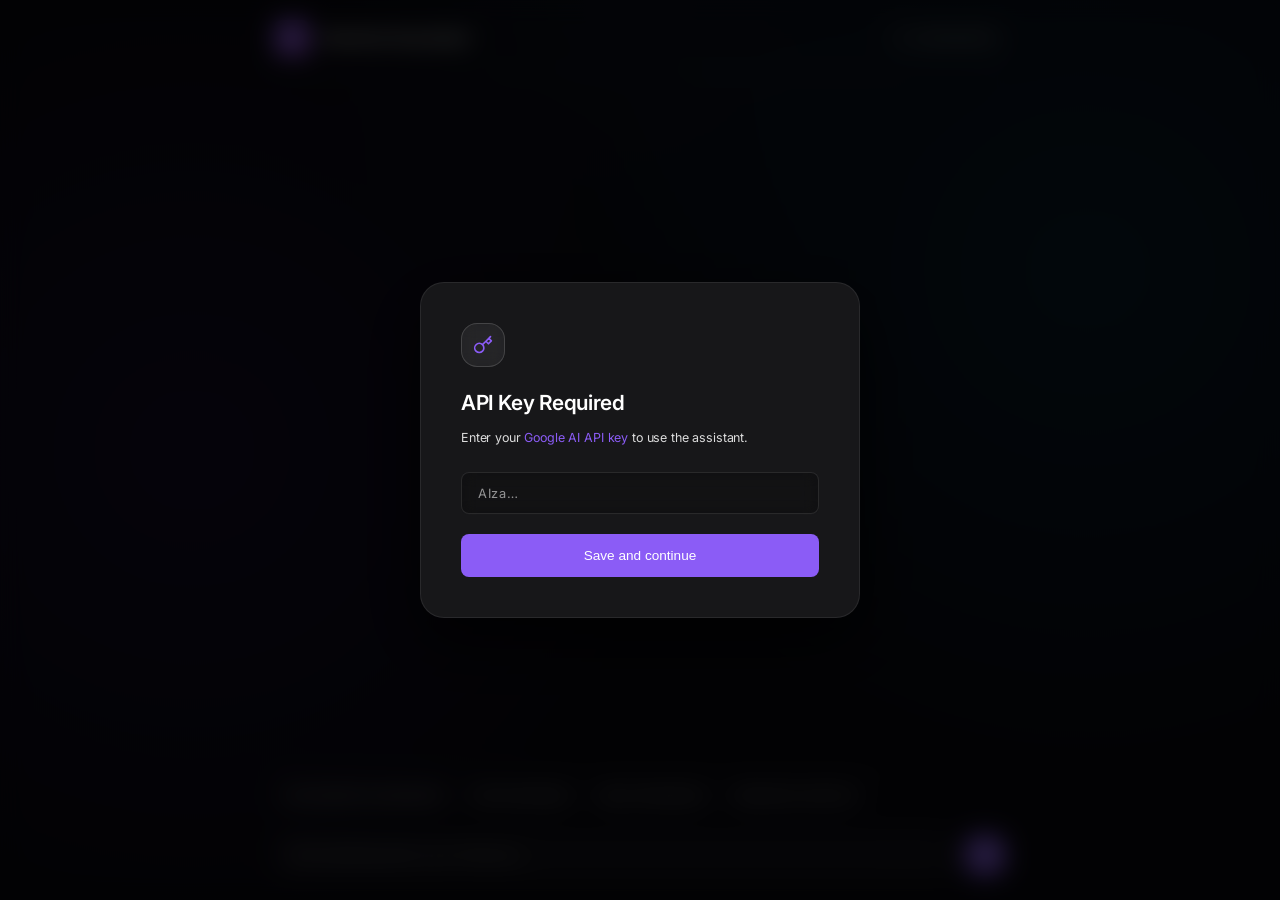
==== docs/chat.html @ 014b49c3 "Rename frontend to docs" ====
<!DOCTYPE html>
<html lang="en">
<head>
  <meta charset="UTF-8" />
  <meta name="viewport" content="width=device-width, initial-scale=1.0" />
  <title>Sentinel — AI Assistant</title>
  <link rel="stylesheet" href="style.css" />
</head>
<body class="chat-page-body">

  <div id="chatKeyModal" class="modal-overlay" style="display:none;" role="dialog" aria-modal="true">
    <div class="modal-box">
      <div class="modal-icon">
        <svg viewBox="0 0 24 24"><path d="M21 2l-2 2m-7.61 7.61a5.5 5.5 0 1 1-7.778 7.778 5.5 5.5 0 0 1 7.777-7.777zm0 0L15.5 7.5m0 0 3 3L22 7l-3-3m-3.5 3.5L19 4"/></svg>
      </div>
      <h2 class="modal-title">API Key Required</h2>
      <p class="modal-desc">Enter your <a href="https://aistudio.google.com/app/apikey" target="_blank">Google AI API key</a> to use the assistant.</p>
      <input type="password" id="chatKeyInput" class="modal-input" placeholder="AIza…" autocomplete="off" spellcheck="false" aria-label="Google AI API Key" />
      <button class="modal-btn" id="chatKeySave">Save and continue</button>
      <p id="chatKeyError" class="modal-error"></p>
    </div>
  </div>


  <div class="chat-page-layout">

    <div class="chat-page-header">
      <div class="chat-header-info">
        <div class="chat-page-avatar" aria-hidden="true">
          <svg viewBox="0 0 24 24" width="18" height="18" fill="none" stroke="currentColor" stroke-width="1.75" stroke-linecap="round" stroke-linejoin="round"><polyline points="22 12 18 12 15 21 9 3 6 12 2 12"/></svg>
        </div>
        <div>
          <div class="chat-page-title">Sentinel Assistant</div>
        </div>
      </div>
      <div style="display:flex;align-items:center;gap:.5rem;">
        <a href="index.html" class="btn-back-dash">
          <svg viewBox="0 0 24 24" width="13" height="13" fill="none" stroke="currentColor" stroke-width="2" stroke-linecap="round" stroke-linejoin="round"><polyline points="15 18 9 12 15 6"/></svg>
          Dashboard
        </a>
      </div>
    </div>

    <div id="chatMessages" class="chat-page-messages" role="log" aria-live="polite"></div>

    <div class="chat-page-suggestions" id="chatSuggestions">
      <button class="suggestion-chip" data-text="How much did I spend this month?">This month's spending</button>
      <button class="suggestion-chip" data-text="What are my top 5 expenses?">Top expenses</button>
      <button class="suggestion-chip" data-text="Check my savings goal progress">Goal progress</button>
      <button class="suggestion-chip" data-text="Analyse my financial health">Financial health</button>
    </div>


    <div class="chat-page-footer">
      <input
        type="text"
        id="chatInput"
        class="chat-page-input"
        placeholder="Ask anything about your finances…"
        autocomplete="off"
        maxlength="500"
        aria-label="Message for the assistant"
      />
      <button class="chat-page-send" id="chatBtnSend" aria-label="Send">
        <svg viewBox="0 0 24 24"><line x1="22" y1="2" x2="11" y2="13"/><polygon points="22 2 15 22 11 13 2 9 22 2"/></svg>
      </button>
    </div>

  </div>

  <script src="api.js"></script>
  <script>
    const TOOL_LABELS = {
      analyze_spending:     "Analysing spending…",
      get_category_trend:   "Fetching category trend…",
      get_top_expenses:     "Finding top expenses…",
      check_savings_goal:   "Checking savings goal…",
      get_financial_health: "Evaluating financial health…",
    };

    const msgsEl   = document.getElementById("chatMessages");
    const inputEl  = document.getElementById("chatInput");
    const sendBtn  = document.getElementById("chatBtnSend");
    function addBubble(text, role) {
      const div = document.createElement("div");
      div.className = `chat-bubble chat-bubble--${role === "user" ? "user" : "agent"}`;
      if (text) {
        div.textContent = text;
      } else {
        div.classList.add("chat-typing");
        div.innerHTML = "<span></span><span></span><span></span>";
      }
      msgsEl.appendChild(div);
      msgsEl.scrollTop = msgsEl.scrollHeight;
      return div;
    }

    function addToolIndicator() {
      const div = document.createElement("div");
      div.className = "chat-tool-indicator chat-tool-pending";
      div.innerHTML = `<span style="font-size:.8rem">⚙</span><span class="tool-text">Thinking…</span>`;
      msgsEl.appendChild(div);
      msgsEl.scrollTop = msgsEl.scrollHeight;
      return div;
    }

    async function sendMessage() {
      const text = inputEl.value.trim();
      if (!text) return;

      document.getElementById("chatSuggestions").style.display = "none";
      inputEl.value = "";
      inputEl.disabled = true;
      sendBtn.disabled = true;

      addBubble(text, "user");
      const waiting   = addBubble("", "agent");
      const indicator = addToolIndicator();

      try {
        const data = await sendChatMessage(text, getUserId());

        if (data.tool_used) {
          const span = indicator.querySelector(".tool-text");
          if (span) span.textContent = TOOL_LABELS[data.tool_used] || "Database queried.";
          indicator.classList.remove("chat-tool-pending");
          indicator.classList.add("chat-tool-done");
          setTimeout(() => { indicator.style.maxHeight = "0"; indicator.style.opacity = "0"; }, 2000);
        } else {
          indicator.remove();
        }

        waiting.classList.remove("chat-typing");
        waiting.innerHTML = "";
        waiting.textContent = data.response || "No response from the agent.";

      } catch (err) {
        indicator.remove();
        waiting.classList.remove("chat-typing");
        waiting.classList.add("chat-bubble--error");
        waiting.textContent = `⚠ Error: ${err.message}`;
      } finally {
        inputEl.disabled = false;
        sendBtn.disabled = false;
        inputEl.focus();
      }
    }

    sendBtn.addEventListener("click", sendMessage);
    inputEl.addEventListener("keydown", e => { if (e.key === "Enter" && !e.shiftKey) { e.preventDefault(); sendMessage(); } });

    document.querySelectorAll(".suggestion-chip").forEach(chip => {
      chip.addEventListener("click", () => { inputEl.value = chip.dataset.text; sendMessage(); });
    });

    function showWelcome() {
      setTimeout(() => {
        addBubble("👋🏻 Hi! I'm your Sentinel financial assistant. I can query your spending, analyse categories, review your savings goal, and assess your financial health. What would you like to know?", "agent");
      }, 300);
    }

    function initChat() {
      if (!localStorage.getItem("sfe_api_key")) {
        document.getElementById("chatKeyModal").style.display = "flex";
      } else {
        showWelcome();
      }
    }

    document.getElementById("chatKeySave").addEventListener("click", () => {
      const key = document.getElementById("chatKeyInput").value.trim();
      if (!key) { document.getElementById("chatKeyError").textContent = "Please enter a valid API key."; return; }
      localStorage.setItem("sfe_api_key", key);
      document.getElementById("chatKeyModal").style.display = "none";
      showWelcome();
    });

    document.getElementById("chatKeyInput").addEventListener("keydown", e => {
      if (e.key === "Enter") document.getElementById("chatKeySave").click();
    });

    initChat();
  </script>

</body>
</html>
---- docs/style.css ----
@import url('https://fonts.googleapis.com/css2?family=Inter:wght@400;500;600&display=swap');

:root {
  --bg-card:        rgba(255, 255, 255, 0.05); 
  --border:         rgba(255, 255, 255, 0.15);
  
  --text-primary:   #FFFFFF;
  --text-secondary: rgba(255, 255, 255, 0.85);
  --text-muted:     rgba(255, 255, 255, 0.55);
  
  --accent:         #8B5CF6; 
  --accent-soft:    #A855F7; 
  
  --blue:           #38BDF8; 
  --green:          #4ADE80; 
  --red:            #FB7185; 
  --amber:          #FBBF24; 
  
  --font-display:   -apple-system, BlinkMacSystemFont, "SF Pro Display", "Inter", sans-serif;
  --font-mono:      -apple-system, BlinkMacSystemFont, "SF Pro Text", "Inter", sans-serif; 
  
  --radius-sm:      8px;
  --radius-md:      16px; 
  --radius-lg:      24px;
  
  --glass-blur:     blur(40px);
  --glass-border:   1px solid rgba(255, 255, 255, 0.15);
}

*, *::before, *::after { box-sizing: border-box; margin: 0; padding: 0; }
html { scroll-behavior: smooth; }

body {
  background-color: #0A0A12;
  background-image: 
    radial-gradient(circle at 15% 50%, rgba(40, 20, 80, 0.4), transparent 40%),
    radial-gradient(circle at 85% 30%, rgba(10, 60, 90, 0.4), transparent 40%),
    radial-gradient(circle at 50% 0%, rgba(20, 40, 60, 0.3), transparent 30%);
  background-attachment: fixed;
  color: var(--text-primary);
  font-family: var(--font-display);
  font-size: 14px;
  line-height: 1.5;
  letter-spacing: -0.01em;
  min-height: 100vh;
  overflow-x: hidden;
}

.brand-name, .panel-title, .modal-title, .chat-page-title { 
  font-weight: 600; 
  letter-spacing: -0.02em;
}
.card-value { font-weight: 600; }

@keyframes fadeUp  { from { opacity: 0; transform: translateY(18px); } to { opacity: 1; transform: translateY(0); } }
@keyframes fadeIn  { from { opacity: 0; } to { opacity: 1; } }
@keyframes shimmer { 0% { background-position: 200% 0; } 100% { background-position: -200% 0; } }
@keyframes spin    { to { transform: rotate(360deg); } }
@keyframes typing  { 0%, 80%, 100% { transform: scale(0.7); opacity: .4; } 40% { transform: scale(1); opacity: 1; } }
@keyframes pulseTool { 0%, 100% { border-color: rgba(139, 92, 246, .2); } 50% { border-color: rgba(139, 92, 246, .6); } }

.anim-1 { animation: fadeUp .6s ease both; }
.anim-2 { animation: fadeUp .6s .1s ease both; }
.anim-3 { animation: fadeUp .6s .2s ease both; }
.anim-4 { animation: fadeUp .6s .3s ease both; }
.anim-5 { animation: fadeUp .6s .4s ease both; }
.anim-6 { animation: fadeUp .6s .5s ease both; }

.page-wrapper {
  position: relative; z-index: 1;
  max-width: 1280px; margin: 0 auto;
  padding: 0 1.5rem 4rem;
}

header {
  display: flex; align-items: center; justify-content: space-between;
  padding: 1.75rem 0 1.5rem;
  border-bottom: var(--glass-border);
  animation: fadeIn .5s ease both;
}
.header-brand { display: flex; align-items: center; gap: .75rem; }
.brand-icon {
  width: 36px; height: 36px; border-radius: var(--radius-sm);
  background: linear-gradient(135deg, var(--accent), var(--accent-soft));
  display: flex; align-items: center; justify-content: center;
  flex-shrink: 0;
}
.brand-icon svg { width: 18px; height: 18px; fill: none; stroke: #fff; stroke-width: 2; stroke-linecap: round; stroke-linejoin: round; }
.brand-name { font-size: 1.3rem; color: var(--text-primary); }
.header-meta { display: flex; align-items: center; gap: 1.25rem; }
.header-date { font-size: .72rem; color: var(--text-muted); letter-spacing: .04em; }

.pill-btn {
  display: inline-flex; align-items: center; gap: .45rem;
  font-family: var(--font-mono); font-size: .68rem; font-weight: 500;
  letter-spacing: .06em; text-transform: uppercase; text-decoration: none;
  color: var(--text-secondary);
  background: rgba(255, 255, 255, 0.05);
  backdrop-filter: var(--glass-blur);
  -webkit-backdrop-filter: var(--glass-blur);
  border: var(--glass-border);
  border-radius: 20px; padding: .35rem .9rem;
  cursor: pointer; white-space: nowrap;
  transition: all .2s ease;
}
.pill-btn:hover {
  color: var(--accent); 
  border-color: var(--accent); 
  background: rgba(139, 92, 246, 0.1); 
  box-shadow: 0 0 12px rgba(139, 92, 246, 0.25); 
}

.period-filter {
  display: flex; align-items: center; gap: .4rem;
  margin-top: 2rem; margin-bottom: 1.25rem; flex-wrap: wrap;
}
.filter-btn--active {
  color: var(--accent) !important;
  border-color: var(--accent) !important;
  background: rgba(139, 92, 246, 0.1) !important;
  box-shadow: 0 0 12px rgba(139, 92, 246, 0.25) !important;
}

.summary-grid { display: grid; grid-template-columns: repeat(3, 1fr); gap: 1rem; margin-bottom: 1.5rem; }
.dashboard-grid {
  display: grid; grid-template-columns: 1fr 1fr; gap: 1rem;
  margin-top: 1rem; align-items: start;
}
.right-col { display: flex; flex-direction: column; gap: 1rem; align-self: stretch; }
.right-col .card-panel:last-child { flex: 1; }

.summary-card, .card-panel {
  background: var(--bg-card);
  backdrop-filter: var(--glass-blur);
  -webkit-backdrop-filter: var(--glass-blur);
  border: var(--glass-border);
  border-radius: var(--radius-md);
  box-shadow: 0 8px 32px rgba(0, 0, 0, 0.3), inset 0 1px 0 rgba(255, 255, 255, 0.05);
  transition: border-color .25s, box-shadow .25s, background .25s;
}
.summary-card { padding: 1.5rem 1.75rem; position: relative; overflow: hidden; }
.card-panel   { padding: 1.75rem; overflow: visible; }

.summary-card:hover, .card-panel:hover {
  background: var(--bg-card-hover);
  border-color: rgba(255, 255, 255, 0.2);
}

.panel-header { display: flex; align-items: center; justify-content: space-between; margin-bottom: 1.5rem; }
.panel-title  { font-size: 1.05rem; color: var(--text-primary); }
.panel-badge  {
  font-size: .65rem; font-weight: 500; letter-spacing: .1em; text-transform: uppercase;
  color: var(--text-muted); background: rgba(255, 255, 255, 0.04);
  backdrop-filter: blur(8px); border: var(--glass-border);
  padding: .2rem .6rem; border-radius: 20px;
}

.card-label { font-size: .68rem; font-weight: 500; letter-spacing: .12em; text-transform: uppercase; color: var(--text-muted); margin-bottom: .75rem; }
.card-value { font-family: var(--font-display); font-size: 1.6rem; letter-spacing: -.02em; min-height: 2.2rem; display: flex; align-items: center; }

.summary-card.type-income  .card-value { color: var(--green); }
.summary-card.type-expense .card-value { color: var(--red); }
.summary-card.type-savings .card-value { color: var(--blue); }

.value-positive { color: var(--green) !important; }
.value-negative { color: var(--red) !important; }
.color-green    { color: var(--green) !important; }
.color-red      { color: var(--red) !important; }
.color-blue     { color: var(--blue) !important; } 
.color-amber    { color: var(--amber) !important; }

.card-icon {
  position: absolute; top: 1.25rem; right: 1.25rem;
  width: 32px; height: 32px; border-radius: var(--radius-sm);
  display: flex; align-items: center; justify-content: center; opacity: 0.9;
}
.card-icon svg { width: 16px; height: 16px; fill: none; stroke-width: 2; stroke-linecap: round; stroke-linejoin: round; }
.summary-card.type-income  .card-icon { background: rgba(74, 222, 128, 0.15); }
.summary-card.type-income  .card-icon svg { stroke: var(--green); }
.summary-card.type-expense .card-icon { background: rgba(251, 113, 133, 0.15); }
.summary-card.type-expense .card-icon svg { stroke: var(--red); }
.summary-card.type-savings .card-icon { background: rgba(56, 189, 248, 0.15); }
.summary-card.type-savings .card-icon svg { stroke: var(--blue); }

.skeleton { display: inline-block; width: 140px; height: 1.6rem; background: linear-gradient(90deg, var(--border) 25%, rgba(255,255,255,0.05) 50%, var(--border) 75%); background-size: 200% 100%; animation: shimmer 1.5s infinite; border-radius: 4px; }
.spinner  { display: inline-block; width: 14px; height: 14px; border: 2px solid var(--border); border-top-color: var(--accent); border-radius: 50%; animation: spin .8s linear infinite; vertical-align: middle; margin-right: .4rem; }

.chart-and-table { display: flex; flex-direction: column; gap: 1.25rem; }
.chart-wrapper { position: relative; width: 200px; height: 200px; margin: 0 auto; }

.category-table { width: 100%; border-collapse: collapse; }
.category-table tbody tr { border-bottom: 1px solid rgba(255, 255, 255, 0.05); transition: background .15s; }
.category-table tbody tr:last-child { border-bottom: none; }
.category-table tbody tr:hover { background: rgba(255, 255, 255, 0.025); }
.category-table td { padding: .65rem 0; font-size: .78rem; color: var(--text-secondary); vertical-align: middle; }
.category-table td:last-child { text-align: right; font-weight: 500; color: var(--text-primary); font-size: .8rem; }
.category-dot  { display: inline-block; width: 8px; height: 8px; border-radius: 50%; margin-right: .5rem; flex-shrink: 0; }
.category-name { display: flex; align-items: center; font-size: .84rem; font-weight: 500; letter-spacing: .06em; text-transform: uppercase; }

.top-expenses-list    { list-style: none; display: flex; flex-direction: column; }
.top-expenses-loading { padding: 1.5rem 0; text-align: center; color: var(--text-muted); font-size: .75rem; list-style: none; }
.top-expense-item { display: flex; align-items: center; gap: .65rem; padding: .6rem .5rem; border-radius: var(--radius-sm); transition: background .15s; animation: fadeUp .3s ease both; }
.top-expense-item:hover { background: rgba(255, 255, 255, 0.03); }
.top-expense-item + .top-expense-item { border-top: 1px solid rgba(255, 255, 255, 0.05); }
.expense-rank     { font-size: .65rem; font-weight: 500; color: var(--text-muted); width: 14px; text-align: center; flex-shrink: 0; }
.expense-dot      { width: 8px; height: 8px; border-radius: 50%; flex-shrink: 0; }
.expense-info     { flex: 1; min-width: 0; display: flex; flex-direction: column; gap: .15rem; }
.expense-merchant { font-size: .78rem; color: var(--text-primary); white-space: nowrap; overflow: hidden; text-overflow: ellipsis; }
.expense-meta     { display: flex; align-items: center; gap: .5rem; }
.expense-category { font-size: .70rem; font-weight: 500; letter-spacing: .06em; text-transform: uppercase; }
.expense-date     { font-size: .70rem; color: var(--text-muted); }
.expense-amount   { font-size: .82rem; font-weight: 500; color: var(--text-primary); flex-shrink: 0; }
.anomaly-badge    { font-size: .70rem; color: var(--amber); border: 1px solid rgba(255, 159, 10, .3); border-radius: 20px; padding: 1px 6px; }

.goal-body { display: flex; flex-direction: column; gap: 0.75rem; } 
.goal-bar-wrap  { width: 100%; }
.goal-bar-track { width: 100%; height: 6px; background: rgba(255, 255, 255, 0.1); border-radius: 3px; overflow: hidden; } 
.goal-bar-fill  { height: 100%; border-radius: 3px; background: var(--accent); transition: width 1s ease; }

.goal-metrics { display: grid; grid-template-columns: repeat(2, 1fr); gap: 0.5rem; } 
.goal-metric  {
  background: rgba(255, 255, 255, 0.04);
  border: var(--glass-border);
  border-radius: var(--radius-sm); 
  padding: 0.5rem 0.75rem; 
  display: flex; flex-direction: column; gap: 0.15rem;
}
.goal-metric-label { font-size: .65rem; font-weight: 500; text-transform: uppercase; color: var(--text-muted); }
.goal-metric-value { font-size: .95rem; font-weight: 600; color: var(--text-primary); } 
.goal-name        { font-weight: 600; font-size: .95rem; color: var(--text-primary); } 
.goal-date-inline { font-size: .7rem; color: var(--text-muted); }

.card-panel--insights { margin-top: 1rem; }
.insights-body        { font-size: .82rem; color: var(--text-secondary); line-height: 1.75; min-height: 1.5rem; }
.insights-loading     { color: var(--text-muted); display: flex; align-items: center; gap: .5rem; }
.insights-error       { color: var(--red); font-size: .8rem; }

.modal-overlay {
  display: none; position: fixed; inset: 0;
  background: rgba(0, 0, 0, 0.75); backdrop-filter: blur(12px); -webkit-backdrop-filter: blur(12px);
  z-index: 1000; align-items: center; justify-content: center; animation: fadeIn .3s ease;
}
.modal-box {
  background: rgba(28, 28, 30, 0.85); backdrop-filter: blur(24px); -webkit-backdrop-filter: blur(24px);
  border: 1px solid rgba(255, 255, 255, 0.08); border-radius: var(--radius-lg); padding: 2.5rem;
  max-width: 440px; width: 90%; box-shadow: 0 24px 64px rgba(0, 0, 0, .7); animation: fadeUp .4s ease both;
}
.modal-icon {
  width: 44px; height: 44px; background: rgba(255, 255, 255, 0.05); backdrop-filter: blur(8px);
  border: var(--glass-border); border-radius: var(--radius-md);
  display: flex; align-items: center; justify-content: center; margin-bottom: 1.25rem;
}
.modal-icon svg { width: 20px; height: 20px; stroke: var(--accent); fill: none; stroke-width: 2; stroke-linecap: round; stroke-linejoin: round; }
.modal-title  { font-size: 1.3rem; margin-bottom: .5rem; }
.modal-desc   { font-size: .78rem; color: var(--text-secondary); line-height: 1.7; margin-bottom: 1.5rem; }
.modal-desc a { color: var(--accent); text-decoration: none; }
.modal-desc a:hover { text-decoration: underline; }
.modal-input {
  width: 100%; background: rgba(0, 0, 0, 0.3); backdrop-filter: blur(8px); -webkit-backdrop-filter: blur(8px);
  border: 1px solid rgba(255, 255, 255, 0.1); border-radius: var(--radius-sm); padding: .8rem 1rem;
  font-family: var(--font-mono); font-size: .8rem; color: var(--text-primary);
  outline: none; transition: border-color .2s; letter-spacing: .05em; margin-bottom: 1.25rem; display: block;
}
.modal-input:focus { border-color: var(--accent); }
.modal-input::placeholder { color: var(--text-muted); }
.modal-input--sm { margin-bottom: .75rem; }
.modal-input--lg { margin-bottom: 1.25rem; }
input[type="date"], input[type="number"] { color-scheme: dark; }
.modal-btn {
  width: 100%; padding: .85rem; background: var(--accent); color: #fff; font-size: .85rem; font-weight: 500;
  border: none; border-radius: var(--radius-sm); cursor: pointer; transition: opacity .2s;
}
.modal-btn:hover    { opacity: .9; }
.modal-btn:disabled { opacity: .5; cursor: not-allowed; }
.modal-note  { font-size: .65rem; color: var(--text-muted); text-align: center; margin-top: .9rem; line-height: 1.6; }
.modal-error { display: none; color: var(--red); font-size: .75rem; margin-top: .75rem; }

#globalError {
  display: none; position: fixed; bottom: 1.5rem; right: 1.5rem;
  background: rgba(255, 69, 58, 0.1); backdrop-filter: var(--glass-blur); -webkit-backdrop-filter: var(--glass-blur);
  border: 1px solid rgba(255, 69, 58, 0.3); border-left: 3px solid var(--red);
  color: #FF8A8A; padding: .9rem 1.25rem; border-radius: var(--radius-sm); font-size: .75rem; max-width: 360px;
  z-index: 9999; animation: fadeUp .3s ease; box-shadow: 0 8px 32px rgba(0, 0, 0, .5);
}

footer {
  margin-top: 3rem; padding-top: 1.5rem; border-top: var(--glass-border);
  display: flex; align-items: center; justify-content: center;
  flex-wrap: wrap; gap: .75rem; text-align: center;
}
.footer-text { font-size: .68rem; color: var(--text-muted); letter-spacing: .04em; }
.footer-text span { color: var(--text-secondary); }

.chat-page-body { height: 100vh; overflow: hidden; display: flex; flex-direction: column; }
.chat-page-layout { display: flex; flex-direction: column; height: 100vh; max-width: 780px; margin: 0 auto; width: 100%; padding: 0 1.5rem; }
.chat-page-header { display: flex; align-items: center; justify-content: space-between; padding: 1.25rem 0 1rem; border-bottom: var(--glass-border); flex-shrink: 0; }
.chat-header-info { display: flex; align-items: center; gap: .75rem; }
.chat-page-avatar {
  width: 36px; height: 36px; border-radius: var(--radius-sm);
  background: linear-gradient(135deg, var(--accent), var(--accent-soft));
  display: flex; align-items: center; justify-content: center; flex-shrink: 0; color: #fff;
}
.chat-page-title    { font-size: 1.1rem; color: var(--text-primary); }
.chat-page-subtitle { font-size: .65rem; color: var(--accent); letter-spacing: .06em; }

.btn-back-dash, .btn-clear-chat, .suggestion-chip {
  display: inline-flex; align-items: center; gap: .35rem;
  font-family: var(--font-mono); font-size: .68rem; font-weight: 500;
  letter-spacing: .06em; text-transform: uppercase; text-decoration: none;
  color: var(--text-muted); background: rgba(255, 255, 255, 0.05);
  backdrop-filter: var(--glass-blur); -webkit-backdrop-filter: var(--glass-blur);
  border: var(--glass-border); border-radius: 20px; padding: .3rem .8rem;
  cursor: pointer; transition: all .2s ease;
}
.btn-back-dash:hover, .suggestion-chip:hover { 
  color: var(--accent); border-color: var(--accent); 
  background: rgba(139, 92, 246, 0.1); box-shadow: 0 0 12px rgba(139, 92, 246, 0.25);
}
.btn-clear-chat:hover { color: var(--red); border-color: rgba(255, 69, 58, .4); }

.chat-page-messages { flex: 1; overflow-y: auto; padding: 1.5rem 0; display: flex; flex-direction: column; gap: .85rem; scroll-behavior: smooth; }
.chat-page-messages::-webkit-scrollbar       { width: 4px; }
.chat-page-messages::-webkit-scrollbar-track { background: transparent; }
.chat-page-messages::-webkit-scrollbar-thumb { background: rgba(255, 255, 255, 0.2); border-radius: 2px; }

.chat-page-suggestions { display: flex; flex-wrap: wrap; gap: .5rem; padding: .75rem 0; border-top: var(--glass-border); flex-shrink: 0; }
.chat-page-footer { display: flex; align-items: center; gap: .5rem; padding: .75rem 0 1.5rem; flex-shrink: 0; }

.chat-page-input {
  flex: 1; background: rgba(255, 255, 255, 0.05); backdrop-filter: var(--glass-blur); -webkit-backdrop-filter: var(--glass-blur);
  border: var(--glass-border); border-radius: var(--radius-md); padding: .75rem 1rem;
  font-family: var(--font-display); font-size: .9rem; color: var(--text-primary); outline: none; transition: border-color .2s;
}
.chat-page-input:focus        { border-color: var(--accent); }
.chat-page-input::placeholder { color: var(--text-muted); }
.chat-page-input:disabled     { opacity: .5; cursor: not-allowed; }

.chat-page-send {
  width: 42px; height: 42px; background: var(--accent); border: none; border-radius: var(--radius-md); cursor: pointer;
  display: flex; align-items: center; justify-content: center; flex-shrink: 0; transition: opacity .2s;
}
.chat-page-send:hover    { opacity: .9; }
.chat-page-send:disabled { opacity: .4; cursor: not-allowed; }
.chat-page-send svg      { width: 16px; height: 16px; fill: none; stroke: #fff; stroke-width: 2; stroke-linecap: round; stroke-linejoin: round; }

.chat-bubble { max-width: 84%; padding: .65rem .9rem; border-radius: var(--radius-md); font-size: .85rem; line-height: 1.55; word-break: break-word; animation: fadeUp .3s ease both; }
.chat-bubble--user  { align-self: flex-end; background: var(--accent); color: #fff; border-bottom-right-radius: 4px; }
.chat-bubble--agent { align-self: flex-start; background: rgba(255, 255, 255, 0.08); backdrop-filter: var(--glass-blur); -webkit-backdrop-filter: var(--glass-blur); color: var(--text-secondary); border: var(--glass-border); border-bottom-left-radius: 4px; }
.chat-bubble--error { background: rgba(255, 69, 58, .1); border-color: rgba(255, 69, 58, .3); color: #FF8A8A; }

.chat-typing { display: flex; align-items: center; gap: 4px; padding: .75rem 1rem; min-width: 52px; }
.chat-typing span { display: inline-block; width: 6px; height: 6px; border-radius: 50%; background: var(--text-muted); animation: typing 1.2s ease infinite both; }
.chat-typing span:nth-child(2) { animation-delay: .2s; }
.chat-typing span:nth-child(3) { animation-delay: .4s; }

.chat-tool-indicator {
  display: flex; align-items: center; gap: .5rem; align-self: flex-start;
  background: rgba(255, 255, 255, 0.05); backdrop-filter: var(--glass-blur); -webkit-backdrop-filter: var(--glass-blur);
  border: var(--glass-border); border-radius: var(--radius-sm); padding: .45rem .8rem;
  font-size: .75rem; color: var(--text-secondary); letter-spacing: .04em;
  max-height: 48px; overflow: hidden; transition: max-height .4s ease, opacity .4s ease; animation: fadeUp .25s ease both;
}
.chat-tool-indicator.chat-tool-pending { animation: fadeUp .25s ease both, pulseTool 1.5s ease infinite; }
.chat-tool-indicator.chat-tool-done    { color: var(--green); background: rgba(48, 209, 88, .07); border-color: rgba(48, 209, 88, .25); }

@media (max-width: 900px) {
  .dashboard-grid { grid-template-columns: 1fr; }
  .goal-metrics   { grid-template-columns: repeat(2, 1fr); }
}
@media (max-width: 768px) {
  .summary-grid { grid-template-columns: repeat(2, 1fr); }
  #globalError  { right: 1rem; bottom: 1rem; }
}
@media (max-width: 480px) {
  .summary-grid { grid-template-columns: 1fr; }
  .card-value   { font-size: 1.35rem; }
  header        { flex-direction: column; align-items: flex-start; gap: .75rem; }
  .header-meta  { width: 100%; justify-content: space-between; }
}
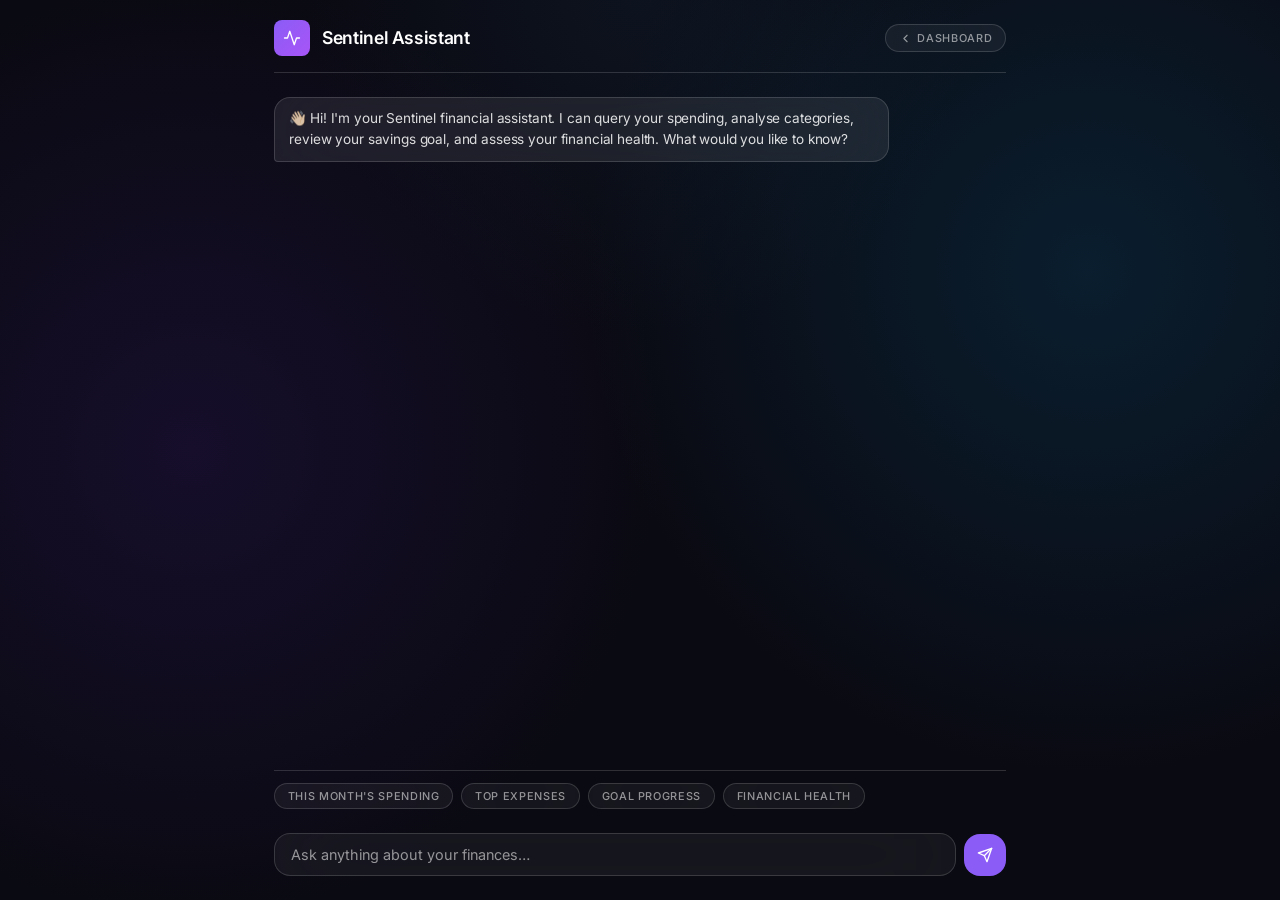
==== commit 80836ec5: "Unlock dashboard without API key; add backend wakeup banner and AI gate" ====
--- a/docs/chat.html
+++ b/docs/chat.html
@@ -10,6 +10,9 @@
 
   <div id="chatKeyModal" class="modal-overlay" style="display:none;" role="dialog" aria-modal="true">
     <div class="modal-box">
+      <button class="modal-close" onclick="document.getElementById('chatKeyModal').style.display='none'" aria-label="Close">
+        <svg viewBox="0 0 24 24" width="16" height="16" fill="none" stroke="currentColor" stroke-width="2" stroke-linecap="round" stroke-linejoin="round"><line x1="18" y1="6" x2="6" y2="18"/><line x1="6" y1="6" x2="18" y2="18"/></svg>
+      </button>
       <div class="modal-icon">
         <svg viewBox="0 0 24 24"><path d="M21 2l-2 2m-7.61 7.61a5.5 5.5 0 1 1-7.778 7.778 5.5 5.5 0 0 1 7.777-7.777zm0 0L15.5 7.5m0 0 3 3L22 7l-3-3m-3.5 3.5L19 4"/></svg>
       </div>
@@ -104,9 +107,18 @@
       return div;
     }
 
+    let pendingMessage = null;
+
     async function sendMessage() {
       const text = inputEl.value.trim();
       if (!text) return;
+
+      if (!localStorage.getItem("sfe_api_key")) {
+        pendingMessage = text;
+        document.getElementById("chatKeyModal").style.display = "flex";
+        document.getElementById("chatKeyInput")?.focus();
+        return;
+      }
 
       document.getElementById("chatSuggestions").style.display = "none";
       inputEl.value = "";
@@ -159,27 +171,23 @@
       }, 300);
     }
 
-    function initChat() {
-      if (!localStorage.getItem("sfe_api_key")) {
-        document.getElementById("chatKeyModal").style.display = "flex";
-      } else {
-        showWelcome();
-      }
-    }
-
     document.getElementById("chatKeySave").addEventListener("click", () => {
       const key = document.getElementById("chatKeyInput").value.trim();
       if (!key) { document.getElementById("chatKeyError").textContent = "Please enter a valid API key."; return; }
       localStorage.setItem("sfe_api_key", key);
       document.getElementById("chatKeyModal").style.display = "none";
-      showWelcome();
+      if (pendingMessage) {
+        inputEl.value = pendingMessage;
+        pendingMessage = null;
+        sendMessage();
+      }
     });
 
     document.getElementById("chatKeyInput").addEventListener("keydown", e => {
       if (e.key === "Enter") document.getElementById("chatKeySave").click();
     });
 
-    initChat();
+    showWelcome();
   </script>
 
 </body>
--- a/docs/style.css
+++ b/docs/style.css
@@ -234,6 +234,19 @@
 .insights-body        { font-size: .82rem; color: var(--text-secondary); line-height: 1.75; min-height: 1.5rem; }
 .insights-loading     { color: var(--text-muted); display: flex; align-items: center; gap: .5rem; }
 .insights-error       { color: var(--red); font-size: .8rem; }
+.insights-unlock      { display: flex; align-items: center; gap: .75rem; flex-wrap: wrap; color: var(--text-muted); }
+.insights-unlock strong { color: var(--text-secondary); }
+.insights-unlock svg  { stroke: var(--text-muted); flex-shrink: 0; }
+
+.wakeup-banner {
+  display: none; align-items: center; gap: .75rem;
+  background: rgba(251, 191, 36, 0.07); border: 1px solid rgba(251, 191, 36, 0.22);
+  border-radius: var(--radius-sm); padding: .7rem 1.1rem; margin-bottom: 1rem;
+  font-size: .78rem; color: var(--text-secondary); animation: fadeUp .3s ease both;
+}
+.wakeup-text        { flex: 1; display: flex; flex-direction: column; gap: .1rem; }
+.wakeup-text strong { color: var(--amber); }
+.wakeup-retry       { font-size: .65rem; color: var(--text-muted); flex-shrink: 0; white-space: nowrap; }
 
 .modal-overlay {
   display: none; position: fixed; inset: 0;
@@ -241,6 +254,7 @@
   z-index: 1000; align-items: center; justify-content: center; animation: fadeIn .3s ease;
 }
 .modal-box {
+  position: relative;
   background: rgba(28, 28, 30, 0.85); backdrop-filter: blur(24px); -webkit-backdrop-filter: blur(24px);
   border: 1px solid rgba(255, 255, 255, 0.08); border-radius: var(--radius-lg); padding: 2.5rem;
   max-width: 440px; width: 90%; box-shadow: 0 24px 64px rgba(0, 0, 0, .7); animation: fadeUp .4s ease both;
@@ -274,6 +288,14 @@
 .modal-btn:disabled { opacity: .5; cursor: not-allowed; }
 .modal-note  { font-size: .65rem; color: var(--text-muted); text-align: center; margin-top: .9rem; line-height: 1.6; }
 .modal-error { display: none; color: var(--red); font-size: .75rem; margin-top: .75rem; }
+.modal-close {
+  position: absolute; top: 1.1rem; right: 1.1rem;
+  background: rgba(255,255,255,0.06); border: var(--glass-border);
+  border-radius: 50%; width: 28px; height: 28px;
+  display: flex; align-items: center; justify-content: center;
+  cursor: pointer; color: var(--text-muted); transition: all .2s;
+}
+.modal-close:hover { background: rgba(255,255,255,0.12); color: var(--text-primary); }
 
 #globalError {
   display: none; position: fixed; bottom: 1.5rem; right: 1.5rem;
